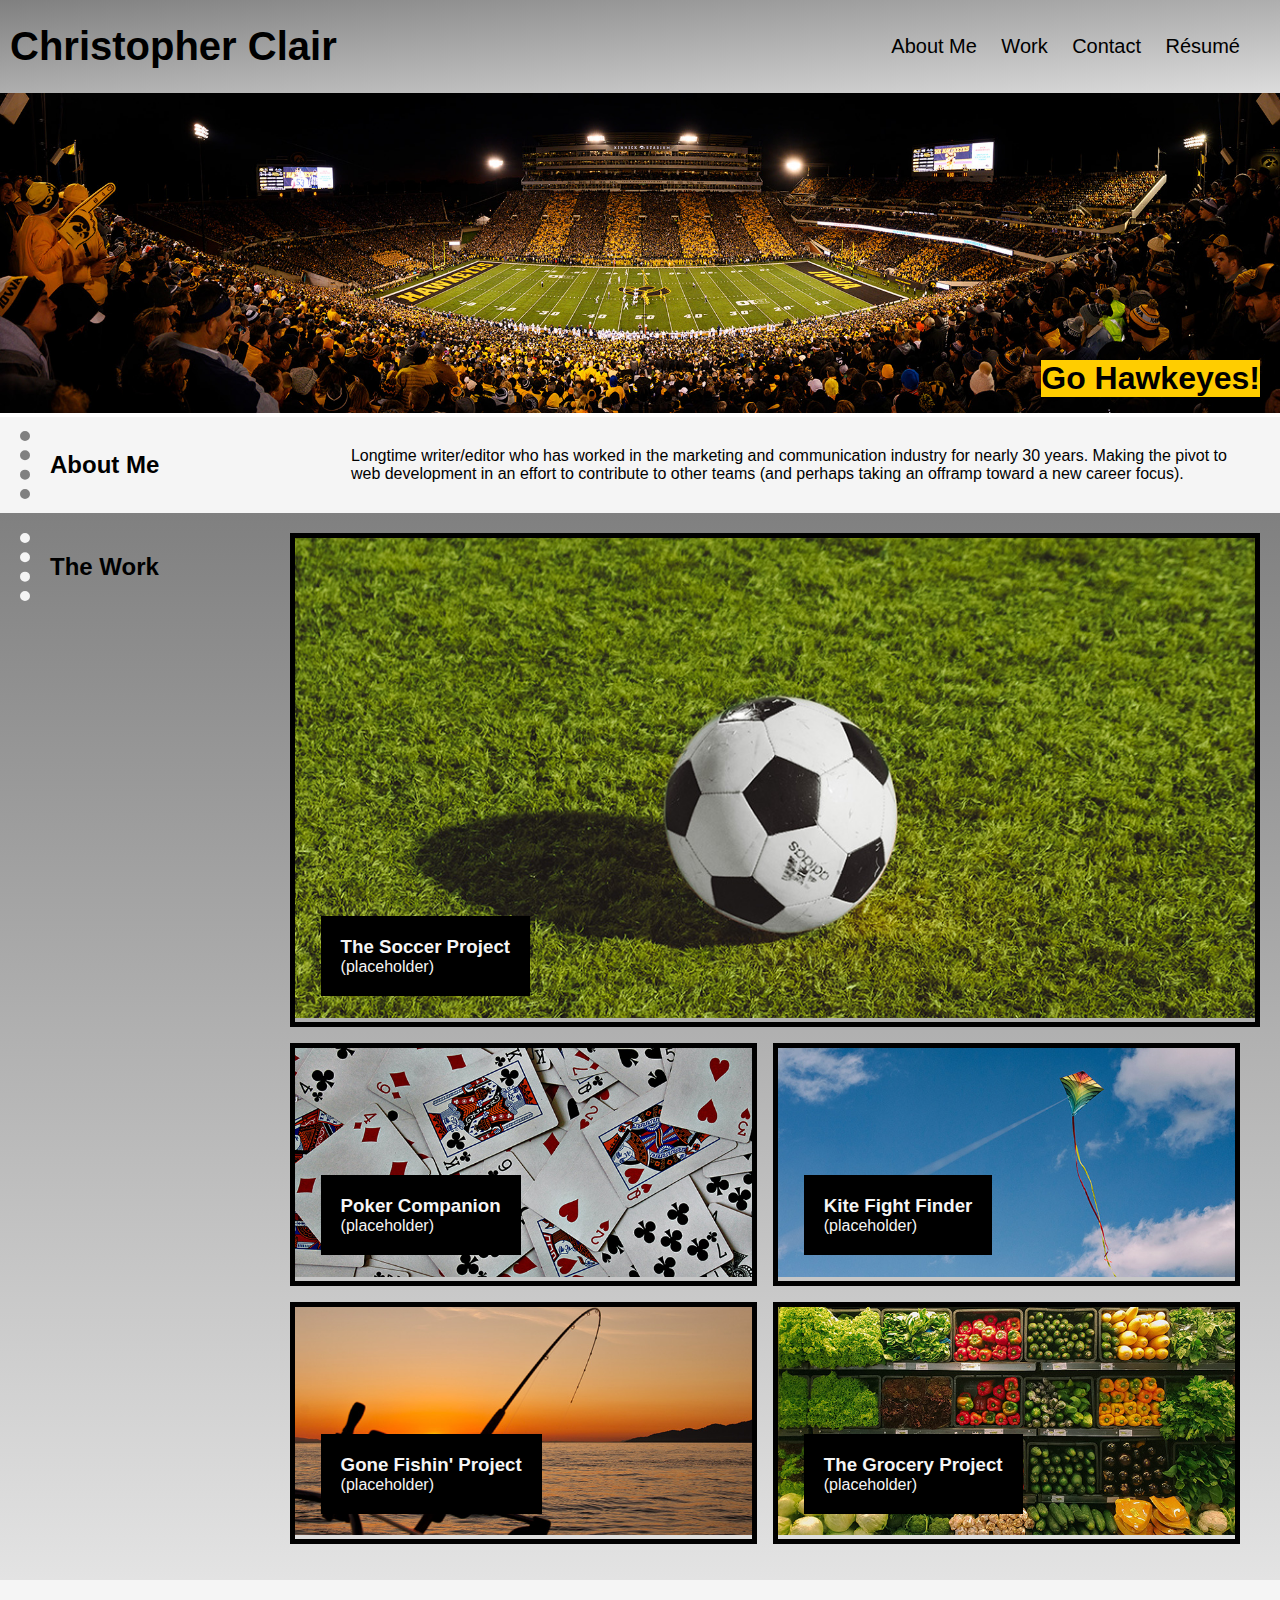
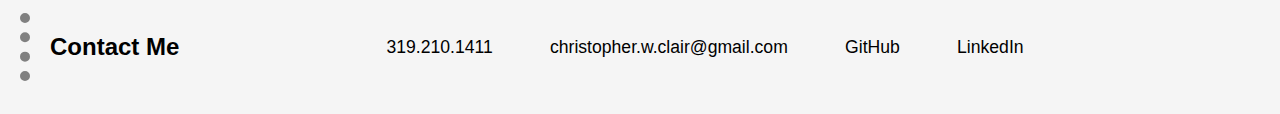
==== index.html @ 7c7375a6 "CSS tweaks have works section looking better" ====
<!DOCTYPE html>
<html lang="en">
<head>
    <meta charset="UTF-8">
    <meta http-equiv="X-UA-Compatible" content="IE=edge">
    <meta name="viewport" content="width=device-width, initial-scale=1.0">    
    <link rel="stylesheet" href="./assets/css/style.css">
    <title>Christopher Clair, Full Stack Developer</title>
</head>
<body>
    <header>
        <h1>Christopher Clair</h1>
        <ul>
            <li><a href="#about-me">About Me</a></li>
            <li><a href="#work-samples">Work</a></li>
            <li><a href="#contact-me">Contact</a></li>
            <li><a href="#">Résumé</a></li>
        </ul>
    </header>
    <main>
        <div class="banner">
            <img src="assets/images/2019_10_12-football-vs-penn-state-tschoon-036.jpg" alt="a game at Kinnick Stadium involving my favorite college football team, the Iowa Hawkeyes">
        <div class="banner-text">
            <p>Go Hawkeyes!</p>    
        </div>
        </div>

    <section id="about-me" class="portfolio-tier">
        <h2>About Me</h2>
            <p>Longtime writer/editor who has worked in the marketing and communication industry for nearly 30 years. Making the pivot to web development in an effort to contribute to other teams (and perhaps taking an offramp toward a new career focus).</p>
    </section>
    
    <section id="work-samples" class="work-samples">
        <h2>The Work</h2>
            <div class="card-container">
                <article class="card-primary">
                    <img src="assets/images/wesley-tingey-dKCKiC0BQtU-unsplash.jpg" alt="soccer ball on the pitch">                    
                    <div class="work-caption">
                    <h3>The Soccer Project</h3>
                    <p>(placeholder)</p>
                    </div>
                </article>
                <article class="card-smaller">
                    <img src="assets/images/amanda-jones-P787-xixGio-unsplash.jpg" alt="playing cards face up and scattered">
                    <div class="work-caption">
                    <h3>Poker Companion</h3>
                    <p>(placeholder)</p>
                </div>
                </article>
                <article class="card-smaller">
                    <img src="assets/images/aaron-burden-O0p6aV9Go3Y-unsplash.jpg" alt="a kite flying in a sky with a few clouds">
                    <div class="work-caption">
                        <h3>Kite Fight Finder</h3>
                        <p>(placeholder)</p>
                    </div>
                    </article>
                <article class="card-smaller">
                    <img src="assets/images/james-wheeler-HJhGcU_IbsQ-unsplash.jpg" alt="an angled fishing rod with a lake and a sunset as the backdrop">
                    <div class="work-caption">
                        <h3>Gone Fishin' Project</h3>
                        <p>(placeholder)</p>
                    </div>
                    </article>
                <article class="card-smaller">
                    <img src="assets/images/nrd-D6Tu_L3chLE-unsplash.jpg" alt="the produce section of a grocery store">
                    <div class="work-caption">
                        <h3>The Grocery Project</h3>
                        <p>(placeholder)</p>
                    </div>
                    </article>
            </div>
        </section>
        <section id="contact-me" class="portfolio-tier">
            <h2>Contact Me</h2>
            <ul>
                <li><a href="tel:+01-319-210-1411"</a>319.210.1411</li>
                <li><a href="mailto:christopher.w.clair@gmail.com">christopher.w.clair@gmail.com</a></li>
                <li><a href="https://github.com/cwclair">GitHub</a></li>
                <li><a href="https://www.linkedin.com/in/christopher-clair-7b360a76">LinkedIn</a></li>
            </ul>
        </section>
    </main>
    <footer>

    </footer>
</body>
</html>
---- assets/css/style.css ----
* {
    box-sizing: border-box;
    padding: 0;
    margin: 0;
    text-decoration: none;
    }

body {
    font-family: Arial, Helvetica, sans-serif;
}

p {
    font-size: 16px;
}

header {
    background-image: linear-gradient(to bottom right, gray, gainsboro);
    display: flex;
    flex-direction: row;
    justify-content: space-between;
    align-items: center;
    padding: 5px 10px;
}

h1 {
    font-size: 250%;
}

a:link, a:visited {
    color: black;
}

header ul {
    list-style-type: none;
    padding: 20px;
}

header li {
    display: inline-block;
    padding: .5em;
    font-size: 125%;
    color: black;
}

.banner {
    position: relative;
    width: 100vw;
}

.banner img {
    width: 100vw;
}

.banner-text {
    position: absolute;
    right: 20px;
    bottom: 20px;
    width: calc(banner-text + 5px);
}

.banner-text p {
    background-color: #ffcd00;
    color: black;
    font-size: 200%;
    font-weight: bold;    
}

.portfolio-tier {
    background-color: whitesmoke;
    display: flex;
    justify-content: flex-start;
    align-items: center;
    padding: 10px 20px;
}

.portfolio-tier h2 {
    width: 25vw;
    border-left: 10px dotted gray;
    padding: 20px;
}

.work-samples h2 {
    width: 25vw;
    border-left: 10px dotted whitesmoke;
    padding: 20px;
}

.portfolio-tier p {
    width: 75vw;
    padding: 20px 20px;
}

.portfolio-tier ul {
    list-style-type: none;
    padding: 20px;
}

.portfolio-tier li {
    display: inline-block;
    padding: 1.5em;
    font-size: 110%;
    color: black;
}

.portfolio-tier li:hover {
    font-size: 120%;
    text-decoration: underline;
}

.work-samples {
    background-image: linear-gradient(gray, #e3e3e3);
    display: flex;
    justify-content: flex-start;
    align-items: flex-start;
    padding: 20px 20px;
}

.card-container {
    display: flex;
    flex-wrap: wrap;
    flex-direction: row;
    width: calc(75vw + 40px);
}

.card-primary {
    position: relative;
    flex: 1 0 75vw;
    border: 5px solid black;
    margin-bottom: 1em;
}

.card-primary img {
    width: 75vw;
}

.card-smaller {
    position: relative;
    width: 36.5vw;
    /* flex: 1 1 200px; */
    border: 5px solid black;
    margin-bottom: 1em;
    margin-right: 1em;
}

.card-smaller img {
    width: calc(36.5vw - 10px);
}

.work-caption {
    position: absolute;
    padding: 20px;
    left: 2vw;
    bottom: 2vw;
    background-color: black;
    color: whitesmoke;
}
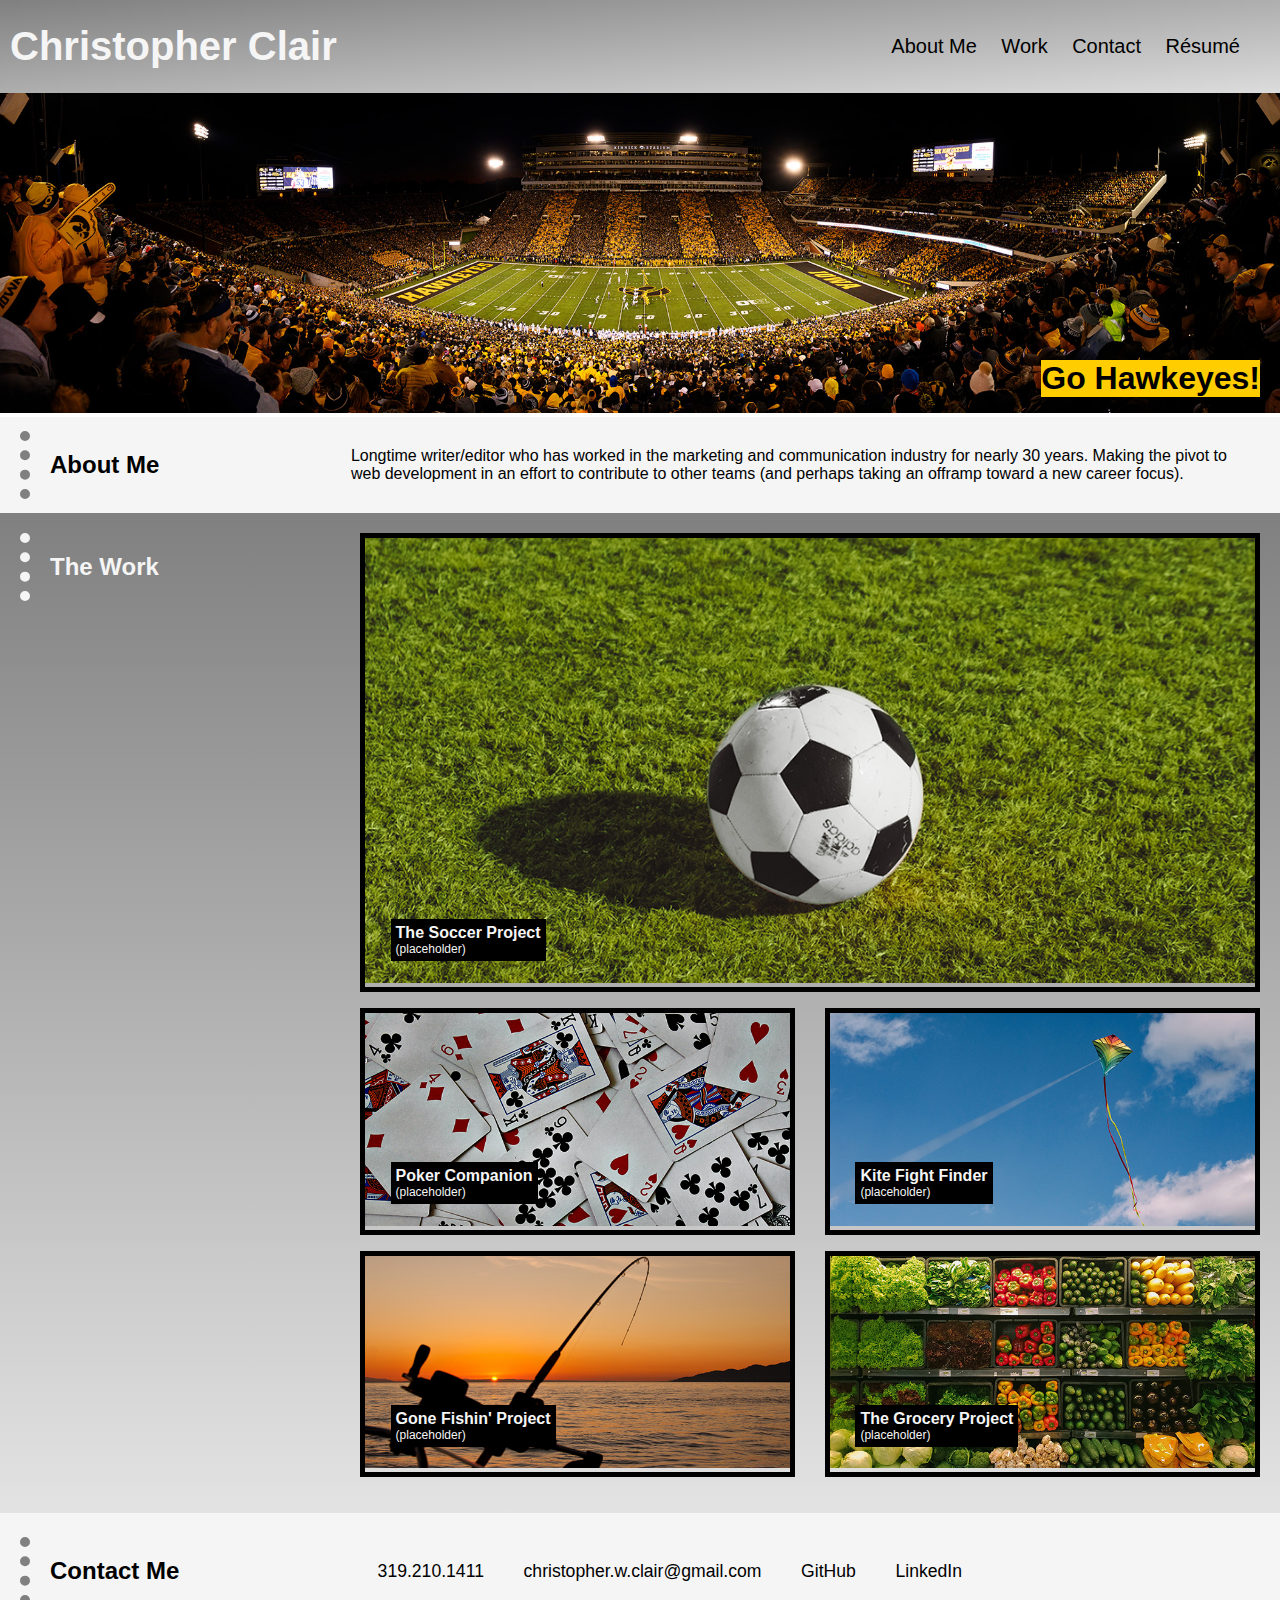
==== commit 56f1e293: "CSS and HTML rethink on work samples section" ====
--- a/index.html
+++ b/index.html
@@ -17,56 +17,66 @@
             <li><a href="#">Résumé</a></li>
         </ul>
     </header>
-    <main>
         <div class="banner">
             <img src="assets/images/2019_10_12-football-vs-penn-state-tschoon-036.jpg" alt="a game at Kinnick Stadium involving my favorite college football team, the Iowa Hawkeyes">
         <div class="banner-text">
             <p>Go Hawkeyes!</p>    
         </div>
         </div>
+    
+    <main>  
 
     <section id="about-me" class="portfolio-tier">
         <h2>About Me</h2>
             <p>Longtime writer/editor who has worked in the marketing and communication industry for nearly 30 years. Making the pivot to web development in an effort to contribute to other teams (and perhaps taking an offramp toward a new career focus).</p>
     </section>
     
+    <aside>
+        <h2>The Work</h2>
+    </aside>
+
     <section id="work-samples" class="work-samples">
-        <h2>The Work</h2>
-            <div class="card-container">
-                <article class="card-primary">
-                    <img src="assets/images/wesley-tingey-dKCKiC0BQtU-unsplash.jpg" alt="soccer ball on the pitch">                    
-                    <div class="work-caption">
+        <article class="card-primary">
+            <a href="#"><img src="assets/images/wesley-tingey-dKCKiC0BQtU-unsplash.jpg" alt="soccer ball on the pitch">
+                <div class="work-caption">
                     <h3>The Soccer Project</h3>
                     <p>(placeholder)</p>
-                    </div>
-                </article>
-                <article class="card-smaller">
-                    <img src="assets/images/amanda-jones-P787-xixGio-unsplash.jpg" alt="playing cards face up and scattered">
-                    <div class="work-caption">
+                </div>
+            </a>
+        </article>
+    
+        <article class="card-smaller">
+            <a href="#"><img src="assets/images/amanda-jones-P787-xixGio-unsplash.jpg" alt="playing cards face up and scattered">
+                <div class="work-caption">
                     <h3>Poker Companion</h3>
                     <p>(placeholder)</p>
                 </div>
-                </article>
-                <article class="card-smaller">
-                    <img src="assets/images/aaron-burden-O0p6aV9Go3Y-unsplash.jpg" alt="a kite flying in a sky with a few clouds">
-                    <div class="work-caption">
+            </a>
+        </article>
+
+        <article class="card-smaller">
+                    <a href="https://stories.uiowa.edu"><img src="assets/images/aaron-burden-O0p6aV9Go3Y-unsplash.jpg" alt="a kite flying in a sky with a few clouds">
+                        <div class="work-caption">
                         <h3>Kite Fight Finder</h3>
                         <p>(placeholder)</p>
-                    </div>
+                        </div>
+                    </a>
                     </article>
                 <article class="card-smaller">
-                    <img src="assets/images/james-wheeler-HJhGcU_IbsQ-unsplash.jpg" alt="an angled fishing rod with a lake and a sunset as the backdrop">
+                    <a href="#"><img src="assets/images/james-wheeler-HJhGcU_IbsQ-unsplash.jpg" alt="an angled fishing rod with a lake and a sunset as the backdrop">
                     <div class="work-caption">
                         <h3>Gone Fishin' Project</h3>
                         <p>(placeholder)</p>
                     </div>
+                    </a>
                     </article>
                 <article class="card-smaller">
-                    <img src="assets/images/nrd-D6Tu_L3chLE-unsplash.jpg" alt="the produce section of a grocery store">
+                    <a href="#"><img src="assets/images/nrd-D6Tu_L3chLE-unsplash.jpg" alt="the produce section of a grocery store">
                     <div class="work-caption">
                         <h3>The Grocery Project</h3>
                         <p>(placeholder)</p>
                     </div>
+                    </a>
                     </article>
             </div>
         </section>
@@ -84,4 +94,4 @@
 
     </footer>
 </body>
-</html>+</html> --- a/assets/css/style.css
+++ b/assets/css/style.css
@@ -24,9 +24,10 @@
 
 h1 {
     font-size: 250%;
-}
-
-a:link, a:visited {
+    color: whitesmoke;
+}
+
+a {
     color: black;
 }
 
@@ -55,7 +56,6 @@
     position: absolute;
     right: 20px;
     bottom: 20px;
-    width: calc(banner-text + 5px);
 }
 
 .banner-text p {
@@ -65,11 +65,17 @@
     font-weight: bold;    
 }
 
+main {
+    display: flex;
+    flex-wrap: wrap;
+}
+
 .portfolio-tier {
-    background-color: whitesmoke;
     display: flex;
     justify-content: flex-start;
     align-items: center;
+    width: 100vw;
+    background-color: whitesmoke;
     padding: 10px 20px;
 }
 
@@ -79,15 +85,10 @@
     padding: 20px;
 }
 
-.work-samples h2 {
-    width: 25vw;
-    border-left: 10px dotted whitesmoke;
-    padding: 20px;
-}
-
 .portfolio-tier p {
+    /* display: inline-block; */
     width: 75vw;
-    padding: 20px 20px;
+    padding: 20px;
 }
 
 .portfolio-tier ul {
@@ -97,61 +98,103 @@
 
 .portfolio-tier li {
     display: inline-block;
-    padding: 1.5em;
+    padding: 1em;
     font-size: 110%;
     color: black;
 }
 
 .portfolio-tier li:hover {
     font-size: 120%;
+    font-weight: bold;
     text-decoration: underline;
 }
 
+aside {
+    flex: 1;
+    background-image: linear-gradient(gray, #e3e3e3);
+    padding: 20px 20px;
+    color: whitesmoke;
+}
+
+aside h2 {
+    border-left: 10px dotted whitesmoke;
+    padding: 20px;
+
+}
+
 .work-samples {
+    flex: 3;
     background-image: linear-gradient(gray, #e3e3e3);
-    display: flex;
-    justify-content: flex-start;
+    padding: 20px 20px;
+    display: flex;
+    flex-wrap: wrap;
+    justify-content: space-between;
     align-items: flex-start;
-    padding: 20px 20px;
-}
-
-.card-container {
-    display: flex;
-    flex-wrap: wrap;
-    flex-direction: row;
-    width: calc(75vw + 40px);
 }
 
 .card-primary {
     position: relative;
-    flex: 1 0 75vw;
+    flex: 2 1 75vw;
     border: 5px solid black;
     margin-bottom: 1em;
 }
 
 .card-primary img {
-    width: 75vw;
+    width: 100%;
 }
 
 .card-smaller {
     position: relative;
-    width: 36.5vw;
-    /* flex: 1 1 200px; */
+    flex: 0 0 34vw;
     border: 5px solid black;
     margin-bottom: 1em;
-    margin-right: 1em;
 }
 
 .card-smaller img {
-    width: calc(36.5vw - 10px);
+    width: 100%;
+}
+
+.card-primary a, .card-smaller a {
+    color: whitesmoke;
+}
+
+.card-primary:hover, .card-smaller:hover {
+    border: 6px dashed #ffcd00;
 }
 
 .work-caption {
     position: absolute;
-    padding: 20px;
+    padding: 5px;
     left: 2vw;
     bottom: 2vw;
     background-color: black;
     color: whitesmoke;
 }
 
+.work-caption h3 {
+    font-size: 100%;
+}
+
+.work-caption p {
+    font-size: 75%;
+}
+
+@media screen and (max-width: 768px) {
+    header {
+        display: block;
+    }
+
+    .portfolio-tier {
+        display: block;
+        align-items: center;
+        padding: 10px 20px;
+    }
+    
+    .portfolio-tier h2 {
+        width: 100vw;
+        border-left: 10px dotted gray;
+        padding: 20px;
+    }
+    
+    
+}
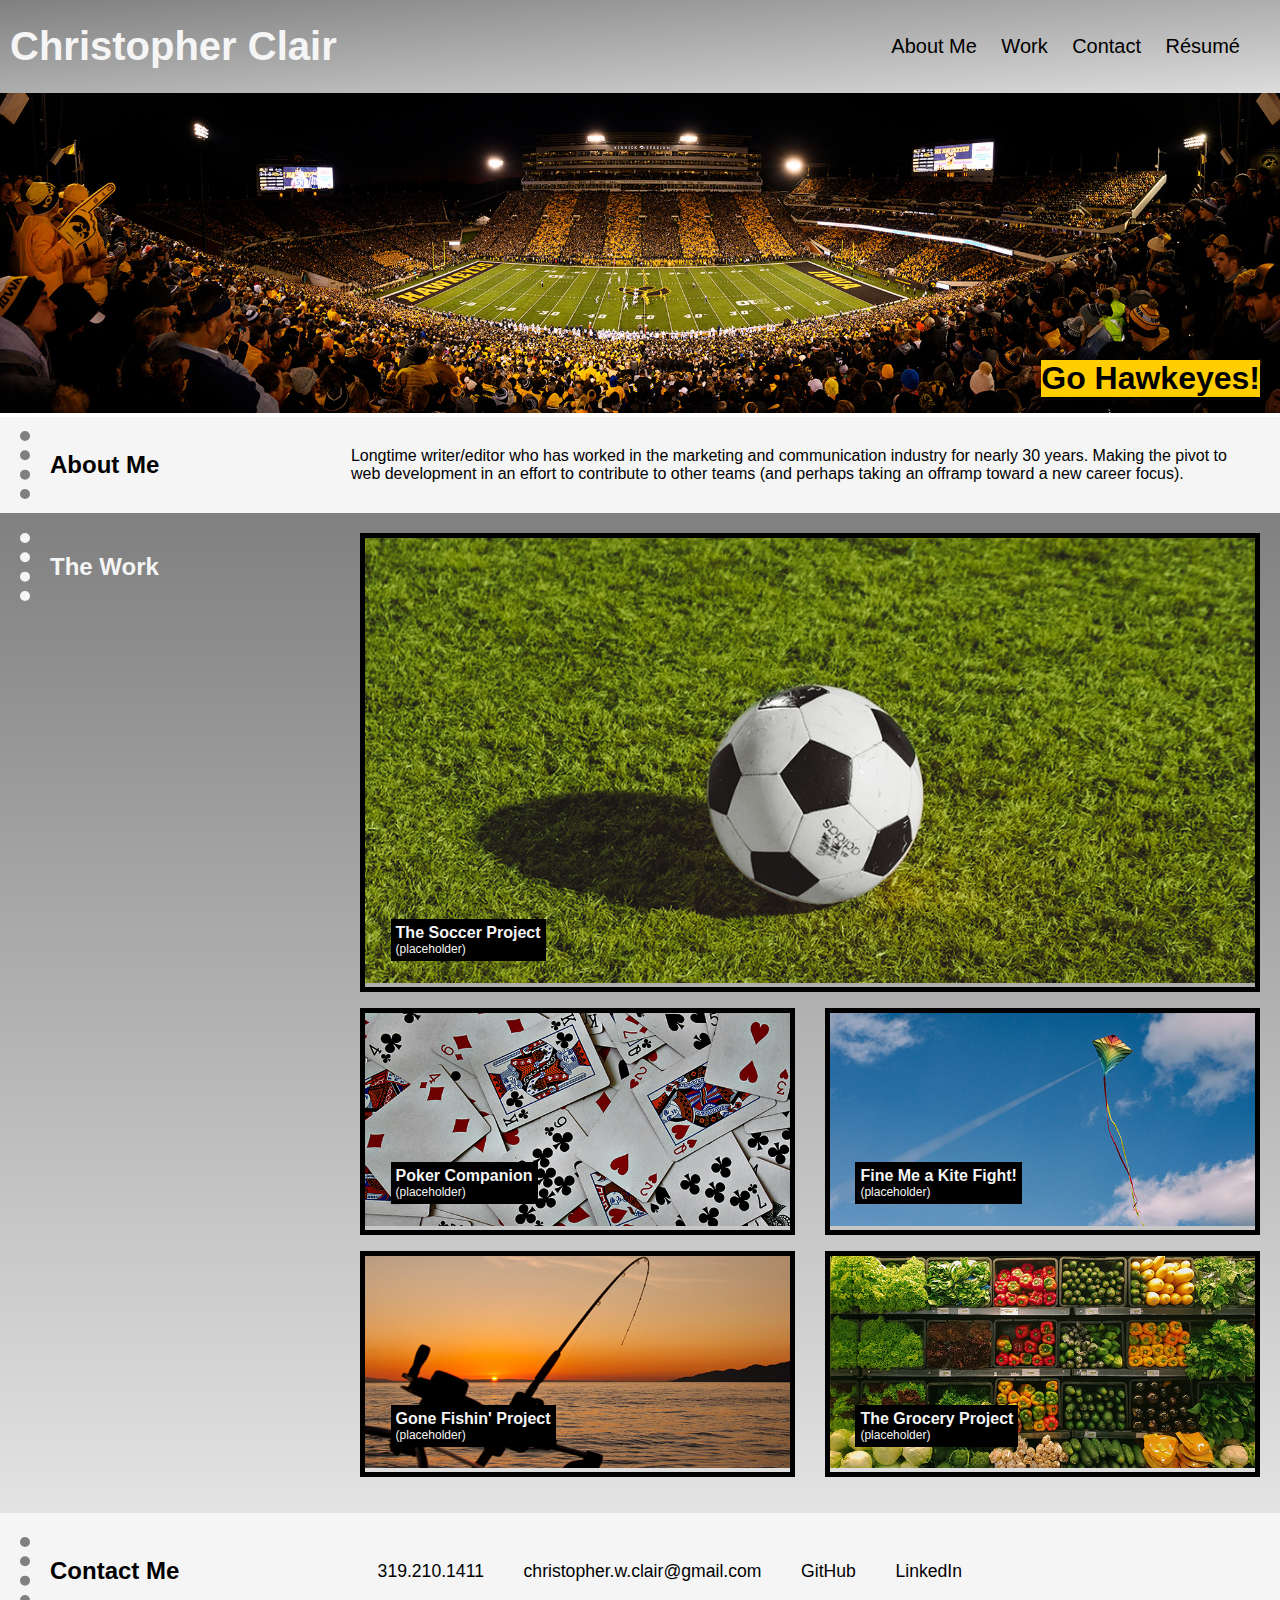
==== commit 1aa333be: "More CSS/HTML tweaks for smaller screens" ====
--- a/index.html
+++ b/index.html
@@ -31,9 +31,9 @@
             <p>Longtime writer/editor who has worked in the marketing and communication industry for nearly 30 years. Making the pivot to web development in an effort to contribute to other teams (and perhaps taking an offramp toward a new career focus).</p>
     </section>
     
-    <aside>
+    <section class="aside">
         <h2>The Work</h2>
-    </aside>
+    </section>
 
     <section id="work-samples" class="work-samples">
         <article class="card-primary">
@@ -57,7 +57,7 @@
         <article class="card-smaller">
                     <a href="https://stories.uiowa.edu"><img src="assets/images/aaron-burden-O0p6aV9Go3Y-unsplash.jpg" alt="a kite flying in a sky with a few clouds">
                         <div class="work-caption">
-                        <h3>Kite Fight Finder</h3>
+                        <h3>Fine Me a Kite Fight!</h3>
                         <p>(placeholder)</p>
                         </div>
                     </a>
--- a/assets/css/style.css
+++ b/assets/css/style.css
@@ -31,6 +31,20 @@
     color: black;
 }
 
+/* I discovered this hover effect on CSS Tricks (https://css-tricks.com/css-link-hover-effect) and will cite it in the README file. */
+header a {
+    box-shadow: inset 0 0 0 0 black;
+    color: black;
+    margin: 0 -.25rem;
+    padding: 0 .25rem;
+    transition: color .3s ease-in-out, box-shadow .3s ease-in-out;
+}
+
+header a:hover {
+    box-shadow: inset 100px 0 0 0 black;
+    color: whitesmoke;
+  }
+
 header ul {
     list-style-type: none;
     padding: 20px;
@@ -86,7 +100,6 @@
 }
 
 .portfolio-tier p {
-    /* display: inline-block; */
     width: 75vw;
     padding: 20px;
 }
@@ -109,14 +122,14 @@
     text-decoration: underline;
 }
 
-aside {
+.aside {
     flex: 1;
     background-image: linear-gradient(gray, #e3e3e3);
     padding: 20px 20px;
     color: whitesmoke;
 }
 
-aside h2 {
+.aside h2 {
     border-left: 10px dotted whitesmoke;
     padding: 20px;
 
@@ -164,9 +177,9 @@
 
 .work-caption {
     position: absolute;
-    padding: 5px;
     left: 2vw;
     bottom: 2vw;
+    padding: 5px;
     background-color: black;
     color: whitesmoke;
 }
@@ -179,7 +192,69 @@
     font-size: 75%;
 }
 
-@media screen and (max-width: 768px) {
+@media screen and (max-width: 992px) {
+    .aside {
+        display: block;
+    }
+
+    .work-samples {
+        display: flex;
+        flex: 4;
+        background-image: linear-gradient(gray, #e3e3e3);
+        padding: 20px 20px;
+        justify-content: space-around;
+    }
+    
+    /* .card-primary {
+        position: relative;
+        flex: 2 1 75vw;
+        border: 5px solid black;
+        margin-bottom: 1em;
+    }
+    
+    .card-primary img {
+        width: 100%;
+    }
+    
+    .card-smaller {
+        position: relative;
+        flex: 0 0 34vw;
+        border: 5px solid black;
+        margin-bottom: 1em;
+    }
+    
+    .card-smaller img {
+        width: 100%;
+    }
+    
+    .card-primary a, .card-smaller a {
+        color: whitesmoke;
+    }
+    
+    .card-primary:hover, .card-smaller:hover {
+        border: 6px dashed #ffcd00;
+    }
+    
+    .work-caption {
+        position: absolute;
+        left: 2vw;
+        bottom: 2vw;
+        padding: 5px;
+        background-color: black;
+        color: whitesmoke;
+    }
+    
+    .work-caption h3 {
+        font-size: 100%;
+    }
+    
+    .work-caption p {
+        font-size: 75%;
+    } */
+    
+}
+
+@media screen and (max-width: 650px) {
     header {
         display: block;
     }
@@ -195,6 +270,20 @@
         border-left: 10px dotted gray;
         padding: 20px;
     }
-    
-    
-}
+
+    .aside {
+        display: block;
+    }
+    
+    .work-samples {
+        display: flex;
+    }
+    
+    .card-smaller {
+        flex: 0 0 40vw;
+    }
+
+    .work-caption {
+        position: inherit;
+    }
+}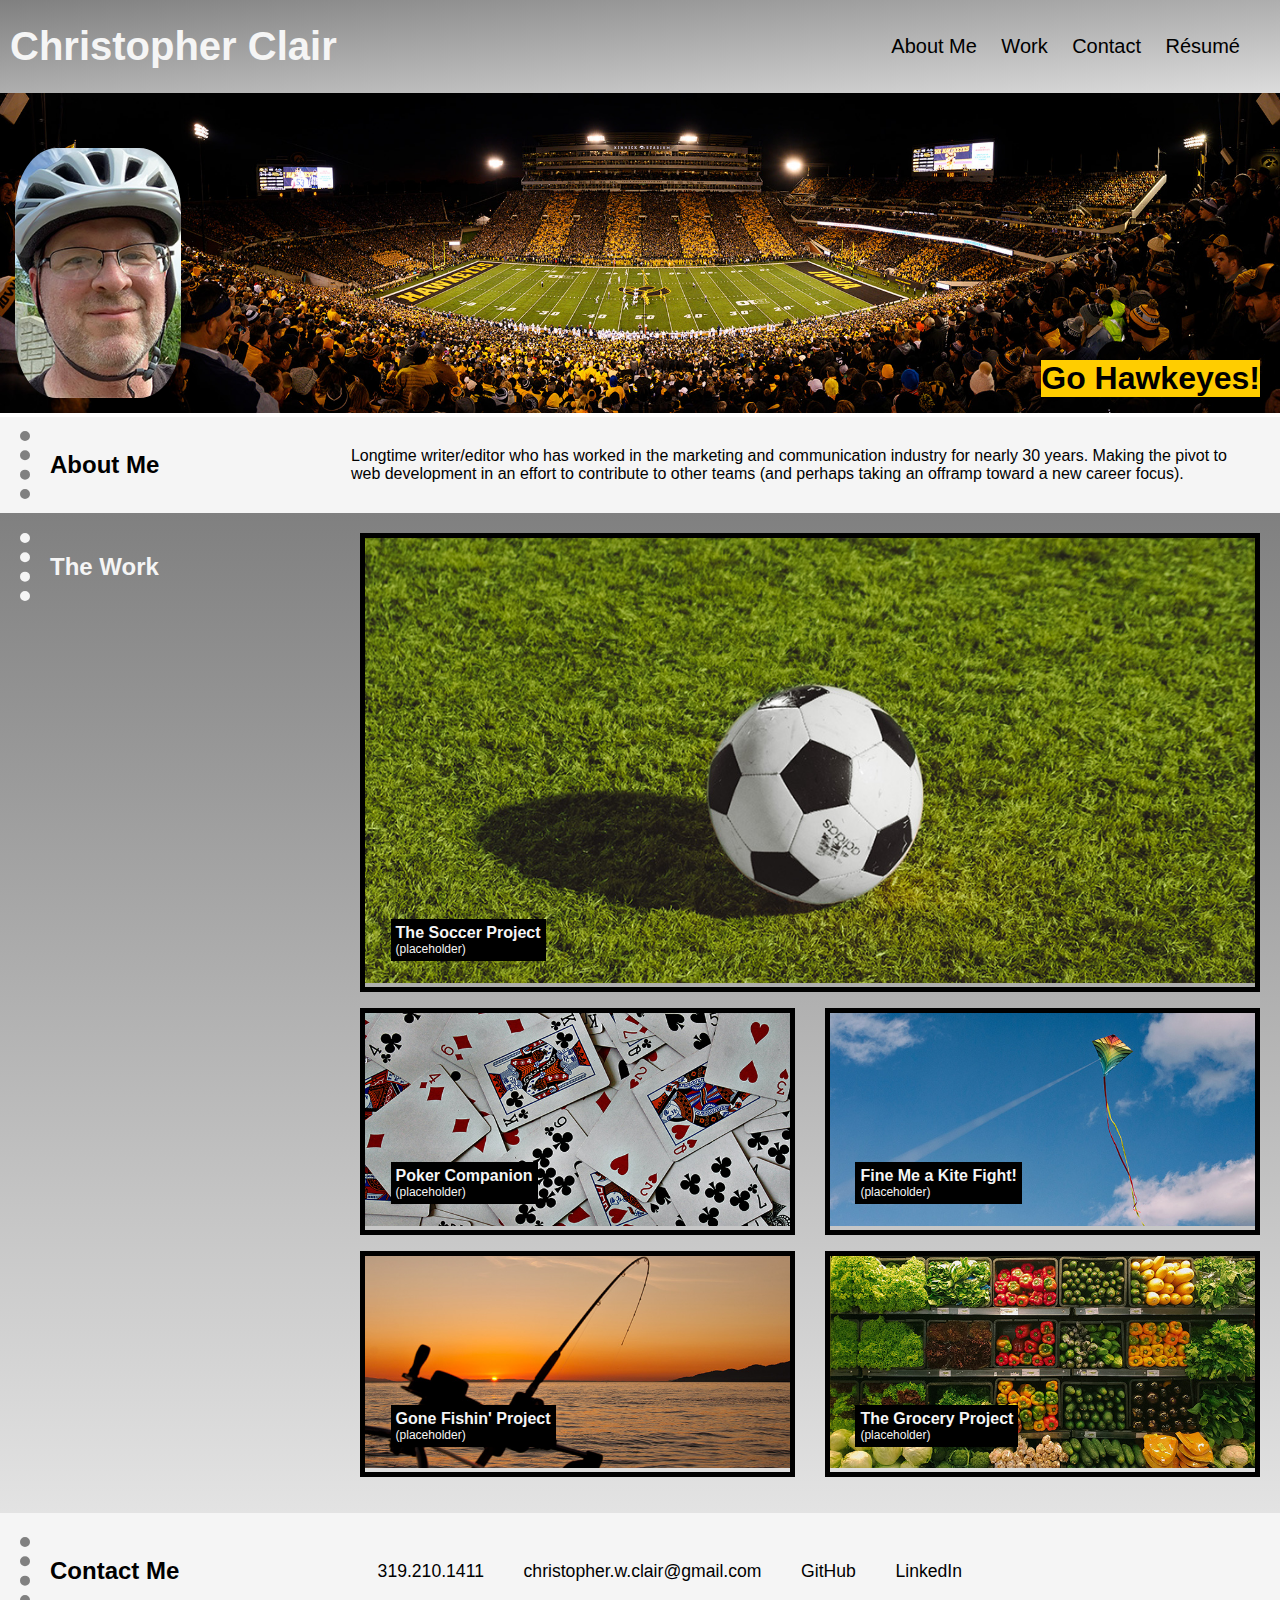
==== commit e60f0db4: "Added selfie to the page to meet the first AC" ====
--- a/index.html
+++ b/index.html
@@ -17,11 +17,23 @@
             <li><a href="#">Résumé</a></li>
         </ul>
     </header>
+
+    <!-- <nav>
+        <ul>
+            <li><a href="#about-me">About Me</a></li>
+            <li><a href="#work-samples">Work</a></li>
+            <li><a href="#contact-me">Contact</a></li>
+            <li><a href="#">Résumé</a></li>
+        </ul>
+    </nav> -->
         <div class="banner">
             <img src="assets/images/2019_10_12-football-vs-penn-state-tschoon-036.jpg" alt="a game at Kinnick Stadium involving my favorite college football team, the Iowa Hawkeyes">
-        <div class="banner-text">
-            <p>Go Hawkeyes!</p>    
-        </div>
+            <div class="cycling-selfie">
+                <img src="assets/images/cycling-shot.jpg" alt="Christopher Clair wearing a cycling helmet">
+            </div>
+            <div class="banner-text">
+                <p>Go Hawkeyes!</p>    
+            </div>
         </div>
     
     <main>  
@@ -80,7 +92,7 @@
                     </article>
             </div>
         </section>
-        <section id="contact-me" class="portfolio-tier">
+        <section id="contact-me" class="contact-tier">
             <h2>Contact Me</h2>
             <ul>
                 <li><a href="tel:+01-319-210-1411"</a>319.210.1411</li>
--- a/assets/css/style.css
+++ b/assets/css/style.css
@@ -27,6 +27,11 @@
     color: whitesmoke;
 }
 
+h1 img {
+    height: 100px;
+    padding-right: 50px;
+}
+
 a {
     color: black;
 }
@@ -57,6 +62,32 @@
     color: black;
 }
 
+/* I discovered this hover effect on CSS Tricks (https://css-tricks.com/css-link-hover-effect) and will cite it in the README file. */
+nav a {
+    box-shadow: inset 0 0 0 0 black;
+    color: black;
+    margin: 0 -.25rem;
+    padding: 0 .25rem;
+    transition: color .3s ease-in-out, box-shadow .3s ease-in-out;
+}
+
+nav a:hover {
+    box-shadow: inset 100px 0 0 0 black;
+    color: whitesmoke;
+  }
+
+nav ul {
+    list-style-type: none;
+    padding: 20px;
+}
+
+nav li {
+    display: inline-block;
+    padding: .5em;
+    font-size: 125%;
+    color: black;
+}
+
 .banner {
     position: relative;
     width: 100vw;
@@ -79,12 +110,23 @@
     font-weight: bold;    
 }
 
+.cycling-selfie {
+    position: absolute;
+    left: 15px;
+    bottom: 15px;
+}
+
+.cycling-selfie img {
+    width: 13vw;
+    border-radius: 25%;
+}
+
 main {
     display: flex;
     flex-wrap: wrap;
 }
 
-.portfolio-tier {
+.portfolio-tier, .contact-tier {
     display: flex;
     justify-content: flex-start;
     align-items: center;
@@ -93,7 +135,7 @@
     padding: 10px 20px;
 }
 
-.portfolio-tier h2 {
+.portfolio-tier h2, .contact-tier h2 {
     width: 25vw;
     border-left: 10px dotted gray;
     padding: 20px;
@@ -104,12 +146,12 @@
     padding: 20px;
 }
 
-.portfolio-tier ul {
+.portfolio-tier ul, .contact-tier ul {
     list-style-type: none;
     padding: 20px;
 }
 
-.portfolio-tier li {
+.portfolio-tier li, .contact-tier li {
     display: inline-block;
     padding: 1em;
     font-size: 110%;
@@ -152,10 +194,6 @@
     margin-bottom: 1em;
 }
 
-.card-primary img {
-    width: 100%;
-}
-
 .card-smaller {
     position: relative;
     flex: 0 0 34vw;
@@ -163,7 +201,7 @@
     margin-bottom: 1em;
 }
 
-.card-smaller img {
+.card-primary img, .card-smaller img {
     width: 100%;
 }
 
@@ -192,6 +230,7 @@
     font-size: 75%;
 }
 
+/* SETTINGS FOR SCREEN WITH MAX WIDTH OF 992px */
 @media screen and (max-width: 992px) {
     .aside {
         display: block;
@@ -204,56 +243,9 @@
         padding: 20px 20px;
         justify-content: space-around;
     }
-    
-    /* .card-primary {
-        position: relative;
-        flex: 2 1 75vw;
-        border: 5px solid black;
-        margin-bottom: 1em;
-    }
-    
-    .card-primary img {
-        width: 100%;
-    }
-    
-    .card-smaller {
-        position: relative;
-        flex: 0 0 34vw;
-        border: 5px solid black;
-        margin-bottom: 1em;
-    }
-    
-    .card-smaller img {
-        width: 100%;
-    }
-    
-    .card-primary a, .card-smaller a {
-        color: whitesmoke;
-    }
-    
-    .card-primary:hover, .card-smaller:hover {
-        border: 6px dashed #ffcd00;
-    }
-    
-    .work-caption {
-        position: absolute;
-        left: 2vw;
-        bottom: 2vw;
-        padding: 5px;
-        background-color: black;
-        color: whitesmoke;
-    }
-    
-    .work-caption h3 {
-        font-size: 100%;
-    }
-    
-    .work-caption p {
-        font-size: 75%;
-    } */
-    
-}
-
+}
+
+/* SETTINGS FOR SCREEN WITH MAX WIDTH OF 650px */
 @media screen and (max-width: 650px) {
     header {
         display: block;
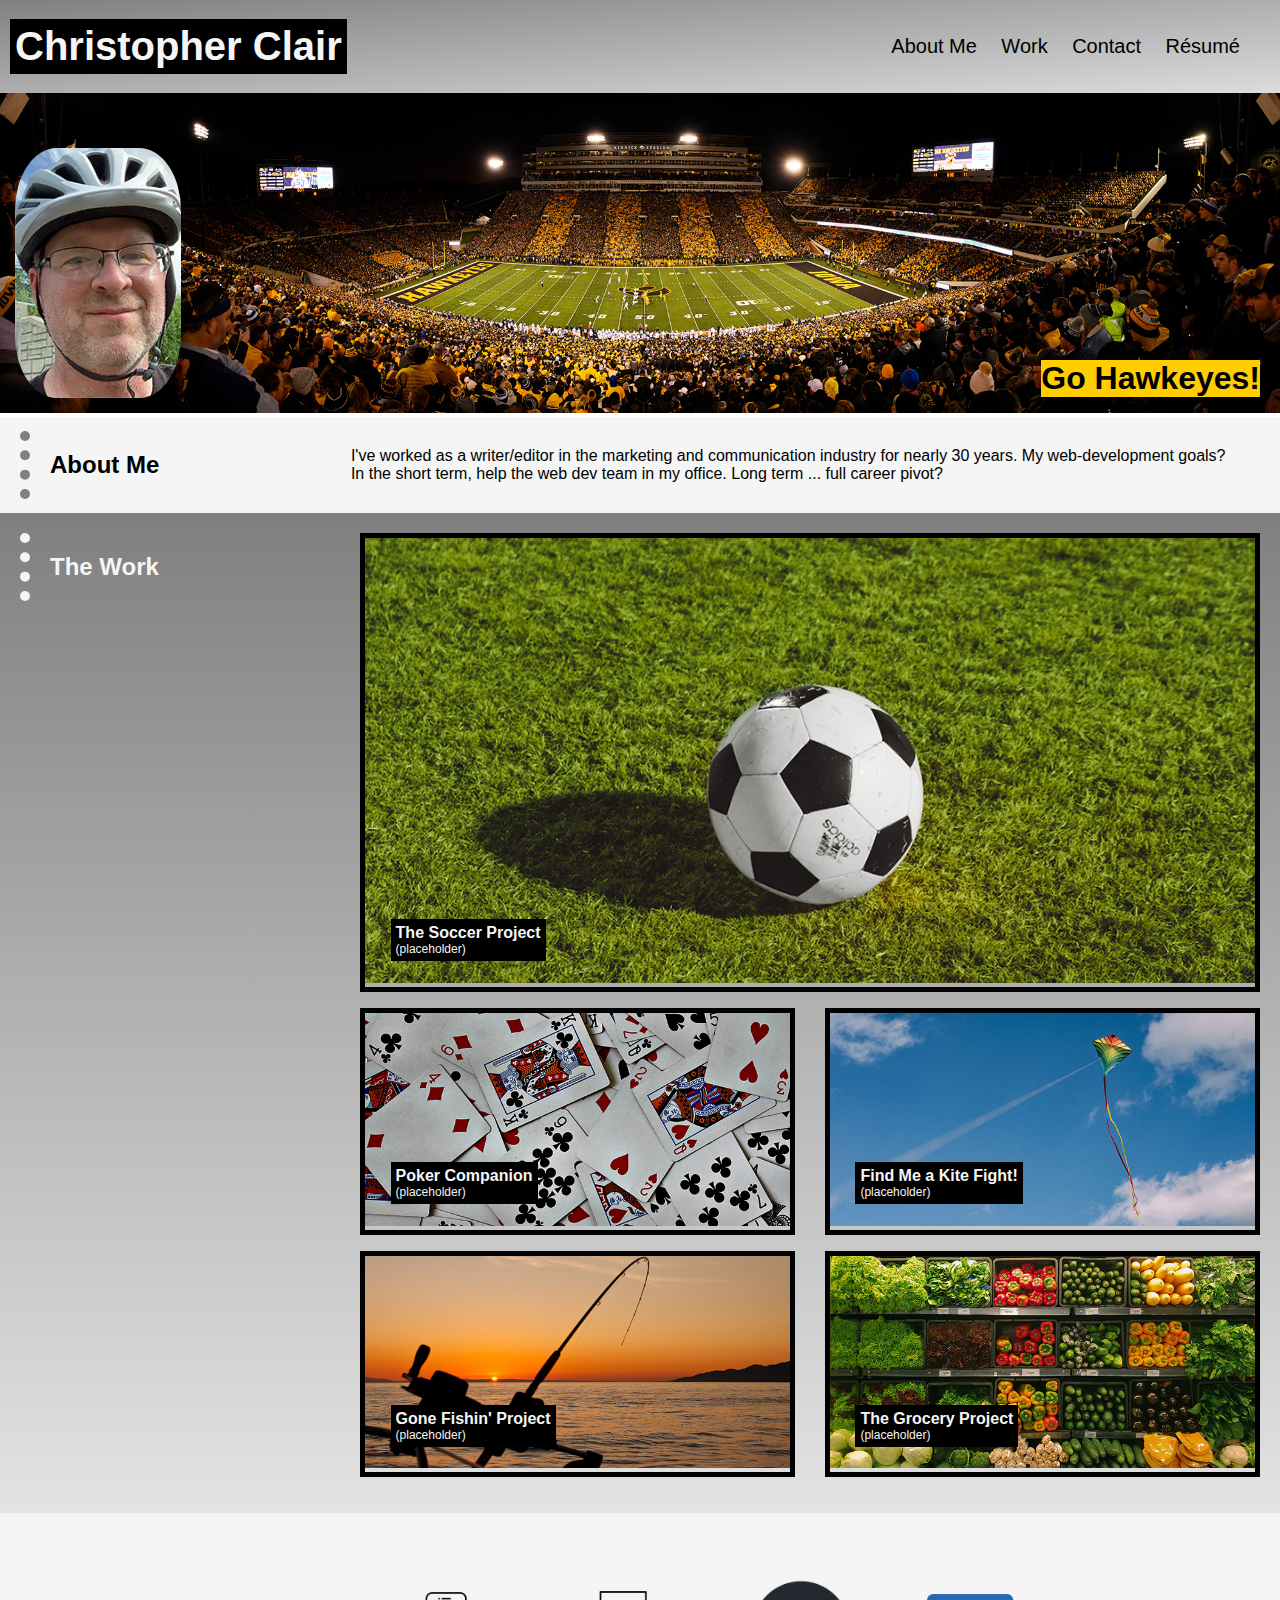
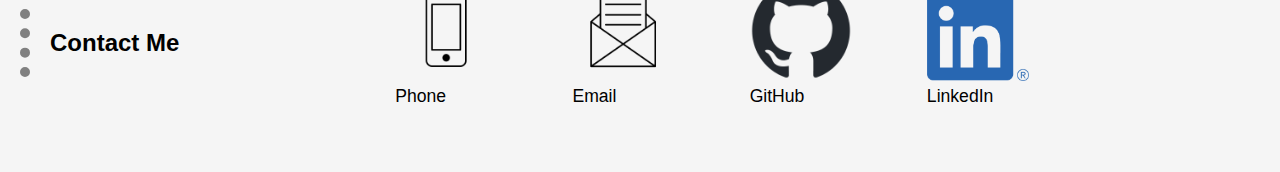
==== commit 05f3f088: "Added icons to Contact section; added background to H1" ====
--- a/index.html
+++ b/index.html
@@ -40,7 +40,7 @@
 
     <section id="about-me" class="portfolio-tier">
         <h2>About Me</h2>
-            <p>Longtime writer/editor who has worked in the marketing and communication industry for nearly 30 years. Making the pivot to web development in an effort to contribute to other teams (and perhaps taking an offramp toward a new career focus).</p>
+            <p>I've worked as a writer/editor in the marketing and communication industry for nearly 30 years. My web-development goals? In the short term, help the web dev team in my office. Long term ... full career pivot?</p>
     </section>
     
     <section class="aside">
@@ -69,7 +69,7 @@
         <article class="card-smaller">
                     <a href="https://stories.uiowa.edu"><img src="assets/images/aaron-burden-O0p6aV9Go3Y-unsplash.jpg" alt="a kite flying in a sky with a few clouds">
                         <div class="work-caption">
-                        <h3>Fine Me a Kite Fight!</h3>
+                        <h3>Find Me a Kite Fight!</h3>
                         <p>(placeholder)</p>
                         </div>
                     </a>
@@ -95,10 +95,10 @@
         <section id="contact-me" class="contact-tier">
             <h2>Contact Me</h2>
             <ul>
-                <li><a href="tel:+01-319-210-1411"</a>319.210.1411</li>
-                <li><a href="mailto:christopher.w.clair@gmail.com">christopher.w.clair@gmail.com</a></li>
-                <li><a href="https://github.com/cwclair">GitHub</a></li>
-                <li><a href="https://www.linkedin.com/in/christopher-clair-7b360a76">LinkedIn</a></li>
+                <li><a href="tel:+01-319-210-1411"><img src="assets/images/cellphone-one-color-black-square.png" alt="cellphone icon"><br />Phone</a></li>
+                <li><a href="mailto:christopher.w.clair@gmail.com"><img src="assets/images/mail-opened-one-color-black-square.png"><br />Email</a></li>
+                <li><a href="https://github.com/cwclair"><img src="assets/images/github-mark.png"><br />GitHub</a></li>
+                <li><a href="https://www.linkedin.com/in/christopher-clair-7b360a76"><img src="assets/images/LI-In-Bug.png"><br />LinkedIn</a></li>
             </ul>
         </section>
     </main>
--- a/assets/css/style.css
+++ b/assets/css/style.css
@@ -24,6 +24,8 @@
 
 h1 {
     font-size: 250%;
+    padding: 5px;
+    background-color: black;
     color: whitesmoke;
 }
 
@@ -151,7 +153,7 @@
     padding: 20px;
 }
 
-.portfolio-tier li, .contact-tier li {
+.portfolio-tier li {
     display: inline-block;
     padding: 1em;
     font-size: 110%;
@@ -230,6 +232,17 @@
     font-size: 75%;
 }
 
+.contact-tier li {
+    display: inline-block;
+    padding: 2em;
+    font-size: 110%;
+    color: black;
+}
+
+.contact-tier li img {
+    width: 8vw;
+}
+
 /* SETTINGS FOR SCREEN WITH MAX WIDTH OF 992px */
 @media screen and (max-width: 992px) {
     .aside {
@@ -263,6 +276,18 @@
         padding: 20px;
     }
 
+    .contact-tier {
+        display: block;
+        align-items: center;
+        padding: 10px 20px;
+    }
+    
+    .contact-tier h2 {
+        width: 100vw;
+        border-left: 10px dotted gray;
+        padding: 20px;
+    }
+
     .aside {
         display: block;
     }
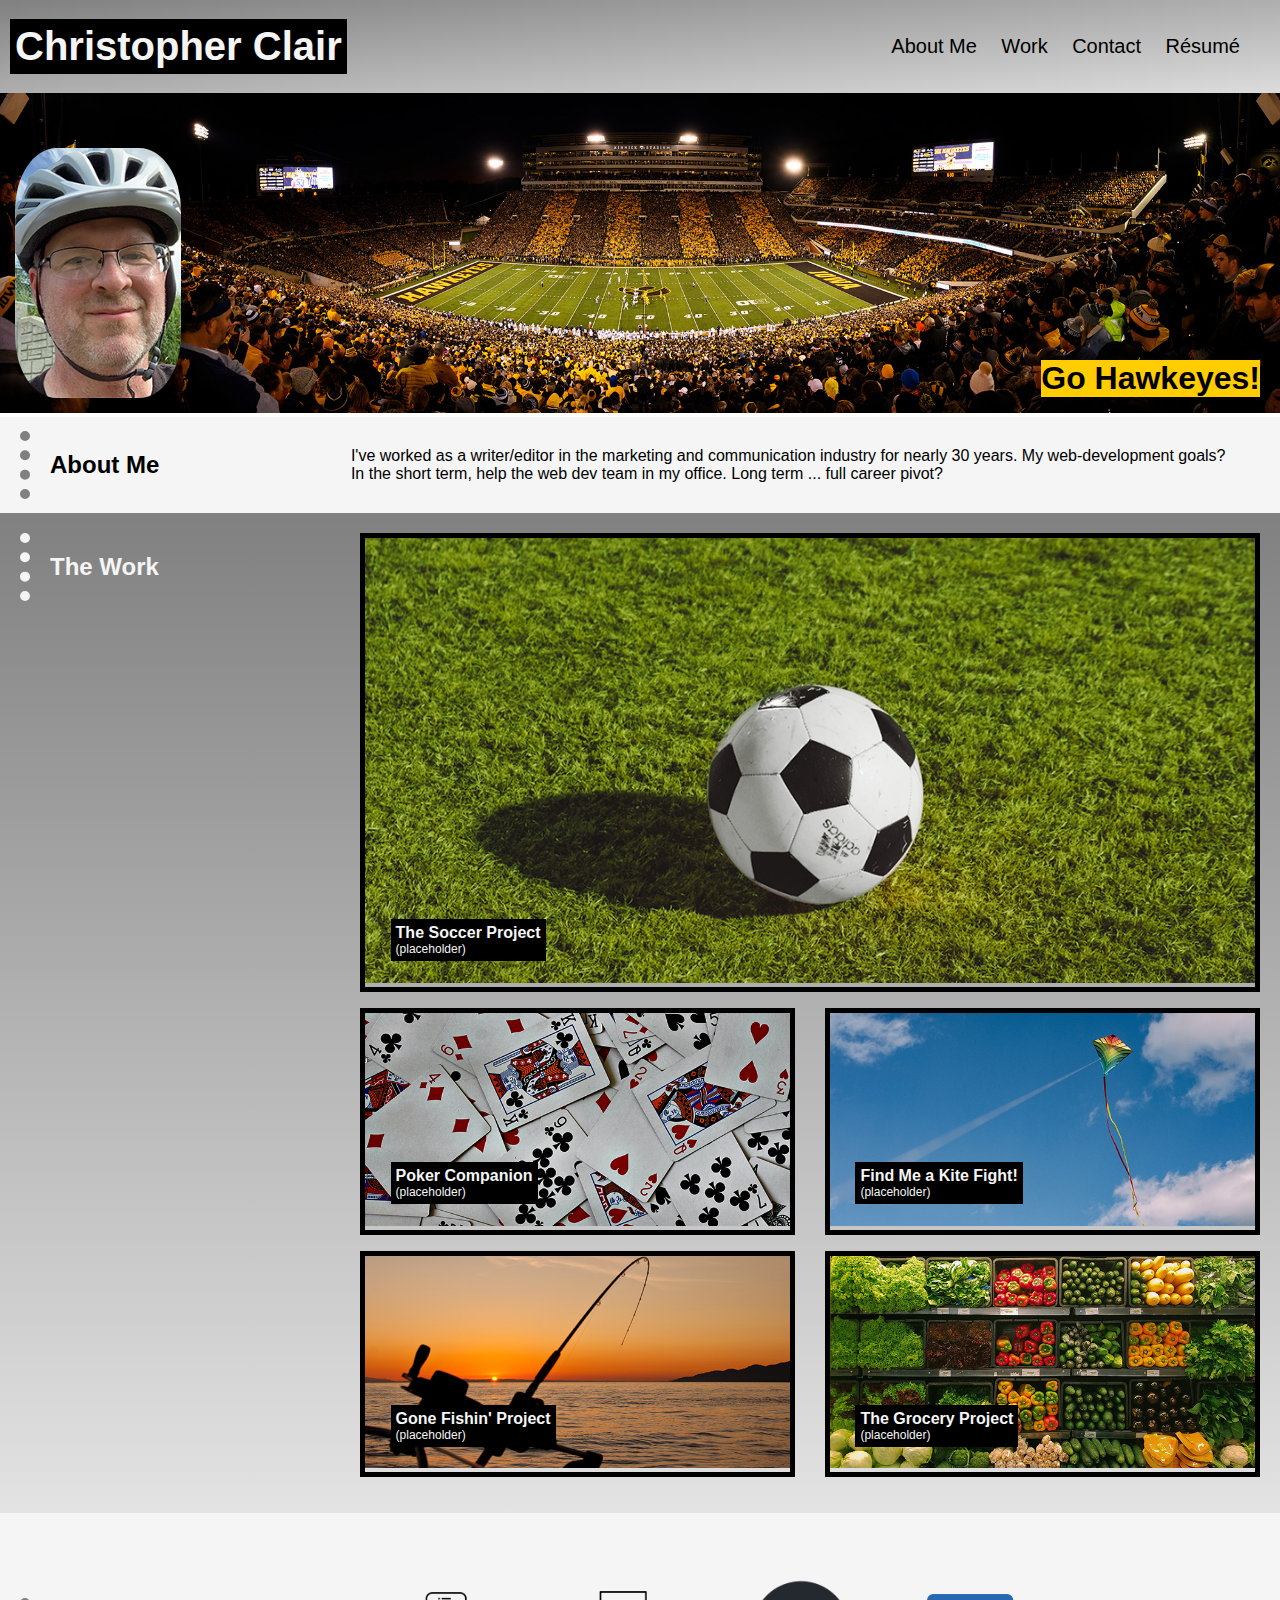
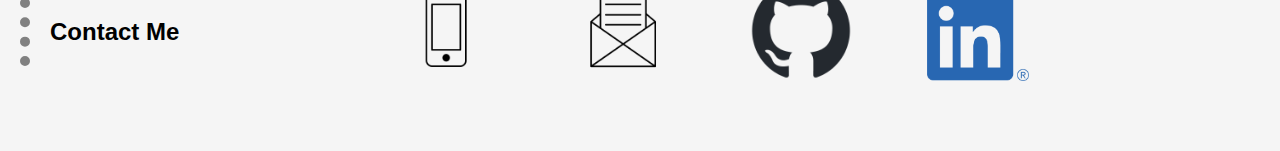
==== commit e0df4450: "Added hover to Contact Me icons; Added comments throughout CSS" ====
--- a/index.html
+++ b/index.html
@@ -18,14 +18,6 @@
         </ul>
     </header>
 
-    <!-- <nav>
-        <ul>
-            <li><a href="#about-me">About Me</a></li>
-            <li><a href="#work-samples">Work</a></li>
-            <li><a href="#contact-me">Contact</a></li>
-            <li><a href="#">Résumé</a></li>
-        </ul>
-    </nav> -->
         <div class="banner">
             <img src="assets/images/2019_10_12-football-vs-penn-state-tschoon-036.jpg" alt="a game at Kinnick Stadium involving my favorite college football team, the Iowa Hawkeyes">
             <div class="cycling-selfie">
@@ -95,10 +87,10 @@
         <section id="contact-me" class="contact-tier">
             <h2>Contact Me</h2>
             <ul>
-                <li><a href="tel:+01-319-210-1411"><img src="assets/images/cellphone-one-color-black-square.png" alt="cellphone icon"><br />Phone</a></li>
-                <li><a href="mailto:christopher.w.clair@gmail.com"><img src="assets/images/mail-opened-one-color-black-square.png"><br />Email</a></li>
-                <li><a href="https://github.com/cwclair"><img src="assets/images/github-mark.png"><br />GitHub</a></li>
-                <li><a href="https://www.linkedin.com/in/christopher-clair-7b360a76"><img src="assets/images/LI-In-Bug.png"><br />LinkedIn</a></li>
+                <li><a href="tel:+01-319-210-1411"><span data-descr="Phone"><img src="assets/images/cellphone-one-color-black-square.png" alt="cellphone icon"><br /></span></a></li>
+                <li><a href="mailto:christopher.w.clair@gmail.com"><span data-descr="Email"><img src="assets/images/mail-opened-one-color-black-square.png" alt="open envelope"><br /></span></a></li>
+                <li><a href="https://github.com/cwclair"><span data-descr="GitHub"><img src="assets/images/github-mark.png" alt="GitHub icon"><br /></span></a></li>
+                <li id="linkedin"><a href="https://www.linkedin.com/in/christopher-clair-7b360a76"><span data-descr="LinkedIn"><img src="assets/images/LI-In-Bug.png" alt="LinkedIn icon"><br /></span></a></li>
             </ul>
         </section>
     </main>
--- a/assets/css/style.css
+++ b/assets/css/style.css
@@ -13,6 +13,7 @@
     font-size: 16px;
 }
 
+/* Establishes the header stylings */
 header {
     background-image: linear-gradient(to bottom right, gray, gainsboro);
     display: flex;
@@ -29,11 +30,6 @@
     color: whitesmoke;
 }
 
-h1 img {
-    height: 100px;
-    padding-right: 50px;
-}
-
 a {
     color: black;
 }
@@ -64,32 +60,7 @@
     color: black;
 }
 
-/* I discovered this hover effect on CSS Tricks (https://css-tricks.com/css-link-hover-effect) and will cite it in the README file. */
-nav a {
-    box-shadow: inset 0 0 0 0 black;
-    color: black;
-    margin: 0 -.25rem;
-    padding: 0 .25rem;
-    transition: color .3s ease-in-out, box-shadow .3s ease-in-out;
-}
-
-nav a:hover {
-    box-shadow: inset 100px 0 0 0 black;
-    color: whitesmoke;
-  }
-
-nav ul {
-    list-style-type: none;
-    padding: 20px;
-}
-
-nav li {
-    display: inline-block;
-    padding: .5em;
-    font-size: 125%;
-    color: black;
-}
-
+/* Sets parameters for the banner image and positions the selfie photo and the Hawkeye affinity statement */ 
 .banner {
     position: relative;
     width: 100vw;
@@ -127,7 +98,7 @@
     display: flex;
     flex-wrap: wrap;
 }
-
+/* Sets styles for the About Me and Contact Me rows */
 .portfolio-tier, .contact-tier {
     display: flex;
     justify-content: flex-start;
@@ -153,19 +124,7 @@
     padding: 20px;
 }
 
-.portfolio-tier li {
-    display: inline-block;
-    padding: 1em;
-    font-size: 110%;
-    color: black;
-}
-
-.portfolio-tier li:hover {
-    font-size: 120%;
-    font-weight: bold;
-    text-decoration: underline;
-}
-
+/* Stylizes the left side of the Work section, which holds the title */
 .aside {
     flex: 1;
     background-image: linear-gradient(gray, #e3e3e3);
@@ -178,7 +137,7 @@
     padding: 20px;
 
 }
-
+/* Establishes responsive behavior in the Work section */
 .work-samples {
     flex: 3;
     background-image: linear-gradient(gray, #e3e3e3);
@@ -188,7 +147,7 @@
     justify-content: space-between;
     align-items: flex-start;
 }
-
+/* Sets the style for the primary photo and the secondary photos in the Work section */
 .card-primary {
     position: relative;
     flex: 2 1 75vw;
@@ -210,11 +169,11 @@
 .card-primary a, .card-smaller a {
     color: whitesmoke;
 }
-
+/* provides a golden border on the Work photos upon hover */ 
 .card-primary:hover, .card-smaller:hover {
     border: 6px dashed #ffcd00;
 }
-
+/* The Work Caption class provides a box (overlaying the photo) with a title and descriptor for each of the photos in the "Work" section */
 .work-caption {
     position: absolute;
     left: 2vw;
@@ -231,23 +190,43 @@
 .work-caption p {
     font-size: 75%;
 }
-
+/* Styles the Contact Me row */
 .contact-tier li {
     display: inline-block;
     padding: 2em;
     font-size: 110%;
     color: black;
 }
-
+/* sets width of the Contact Me icons */
 .contact-tier li img {
     width: 8vw;
 }
 
+/* Creates a descriptive block under the Contact Me icons upon hover, so as not to display my phone number or email on the page, and provides a clean look to the icon set */
+span[data-descr] {
+    position: relative;
+    cursor: pointer;
+  }
+
+span[data-descr]:hover::after {
+    content: attr(data-descr);
+    position: absolute;
+    left: 5px;
+    bottom: -50px;
+    min-width: 50px;
+    border: 1px gray solid;
+    background-color: gray;
+    padding: 12px;
+    color: whitesmoke;
+    font-size: 90%;
+    z-index: 1;
+  }
+
 /* SETTINGS FOR SCREEN WITH MAX WIDTH OF 992px */
 @media screen and (max-width: 992px) {
-    .aside {
-        display: block;
-    }
+    /* .aside {
+        display: block;
+    } */
 
     .work-samples {
         display: flex;
@@ -289,7 +268,8 @@
     }
 
     .aside {
-        display: block;
+        /* display: block; */
+        width: 100vw;
     }
     
     .work-samples {
@@ -297,7 +277,7 @@
     }
     
     .card-smaller {
-        flex: 0 0 40vw;
+        flex: 0 0 60vw;
     }
 
     .work-caption {
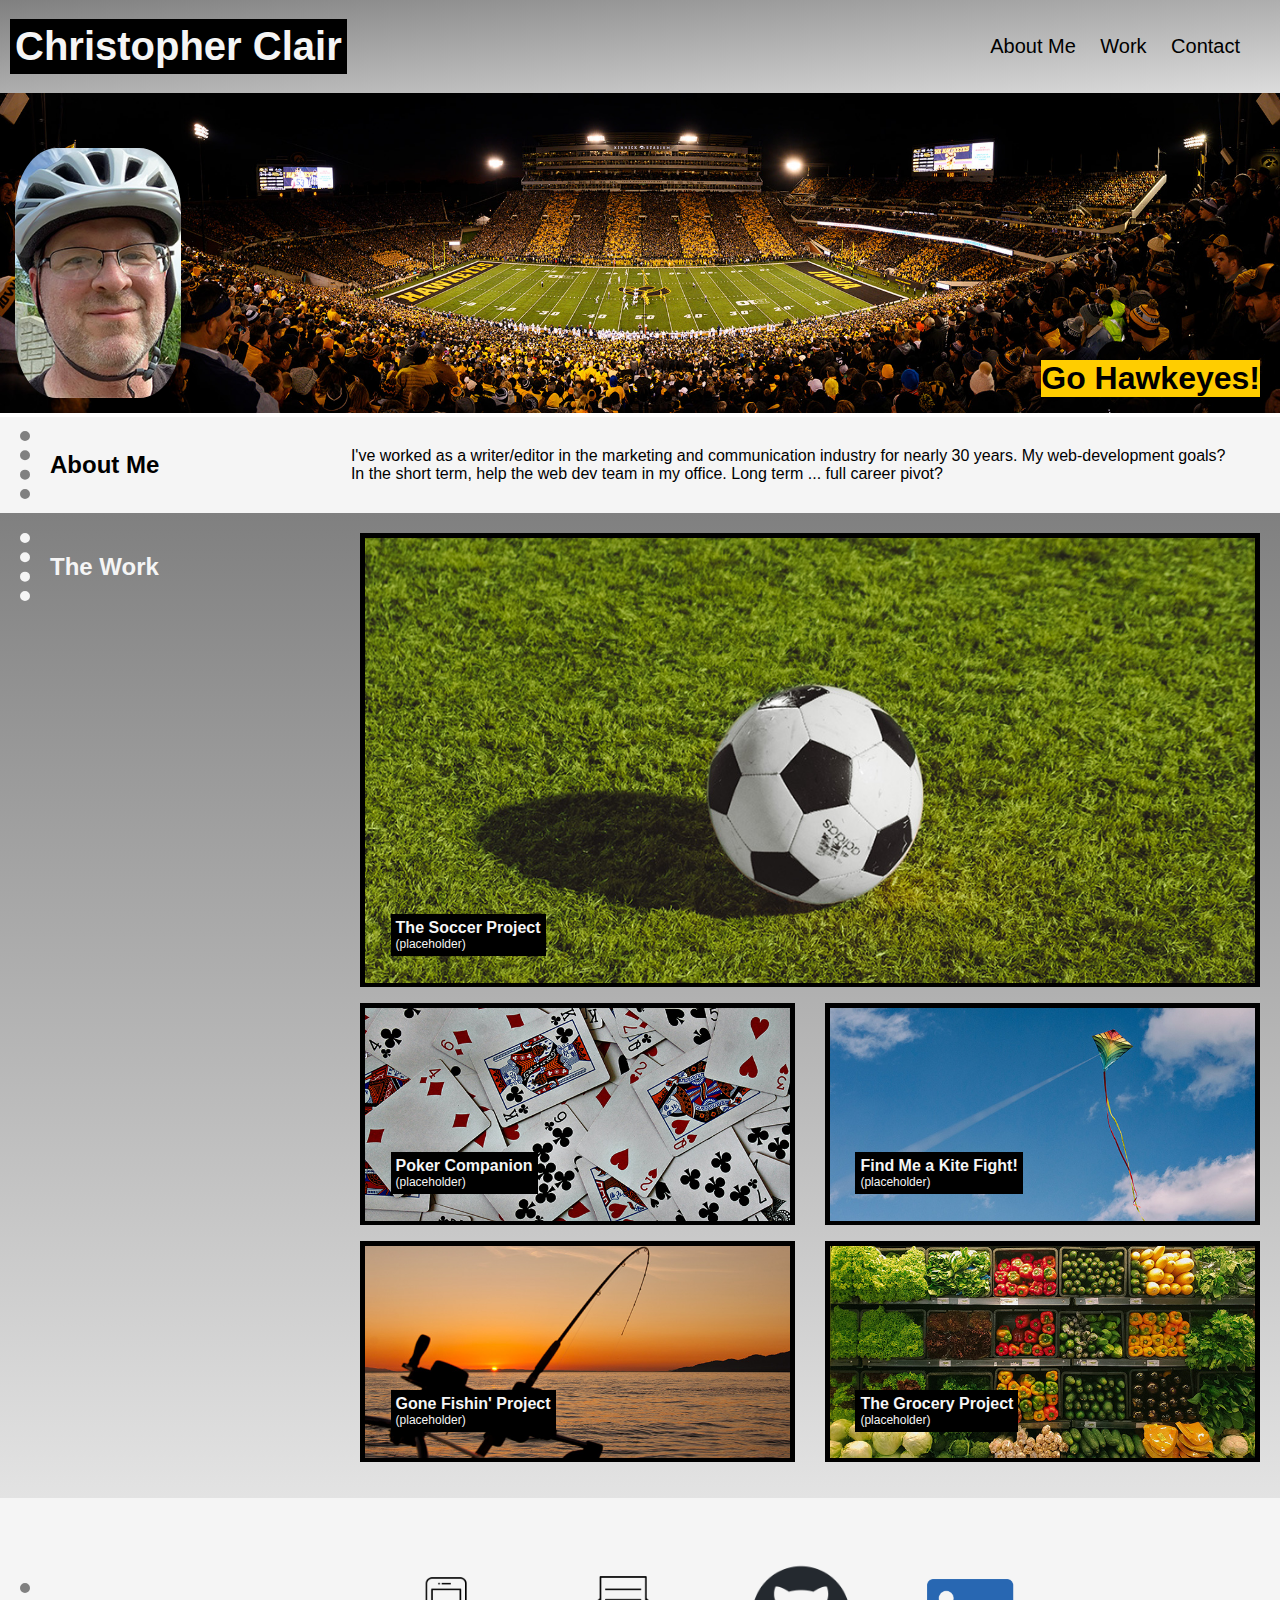
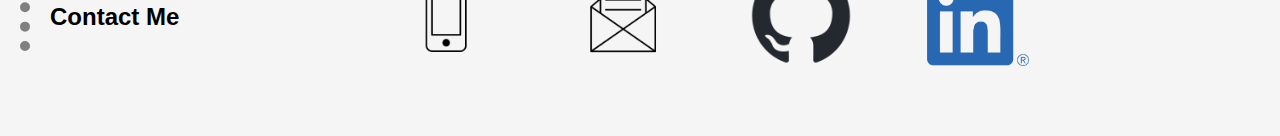
==== commit 949fe406: "Added placeholder landing page to the mix" ====
--- a/index.html
+++ b/index.html
@@ -14,7 +14,7 @@
             <li><a href="#about-me">About Me</a></li>
             <li><a href="#work-samples">Work</a></li>
             <li><a href="#contact-me">Contact</a></li>
-            <li><a href="#">Résumé</a></li>
+            <!-- <li><a href="#">Résumé</a></li> -->
         </ul>
     </header>
 
@@ -41,7 +41,7 @@
 
     <section id="work-samples" class="work-samples">
         <article class="card-primary">
-            <a href="#"><img src="assets/images/wesley-tingey-dKCKiC0BQtU-unsplash.jpg" alt="soccer ball on the pitch">
+            <a href="placeholder-page.html"><img src="assets/images/wesley-tingey-dKCKiC0BQtU-unsplash.jpg" alt="soccer ball on the pitch">
                 <div class="work-caption">
                     <h3>The Soccer Project</h3>
                     <p>(placeholder)</p>
@@ -50,7 +50,7 @@
         </article>
     
         <article class="card-smaller">
-            <a href="#"><img src="assets/images/amanda-jones-P787-xixGio-unsplash.jpg" alt="playing cards face up and scattered">
+            <a href="placeholder-page.html"><img src="assets/images/amanda-jones-P787-xixGio-unsplash.jpg" alt="playing cards face up and scattered">
                 <div class="work-caption">
                     <h3>Poker Companion</h3>
                     <p>(placeholder)</p>
@@ -59,7 +59,7 @@
         </article>
 
         <article class="card-smaller">
-                    <a href="https://stories.uiowa.edu"><img src="assets/images/aaron-burden-O0p6aV9Go3Y-unsplash.jpg" alt="a kite flying in a sky with a few clouds">
+                    <a href="placeholder-page.html"><img src="assets/images/aaron-burden-O0p6aV9Go3Y-unsplash.jpg" alt="a kite flying in a sky with a few clouds">
                         <div class="work-caption">
                         <h3>Find Me a Kite Fight!</h3>
                         <p>(placeholder)</p>
@@ -67,7 +67,7 @@
                     </a>
                     </article>
                 <article class="card-smaller">
-                    <a href="#"><img src="assets/images/james-wheeler-HJhGcU_IbsQ-unsplash.jpg" alt="an angled fishing rod with a lake and a sunset as the backdrop">
+                    <a href="placeholder-page.html"><img src="assets/images/james-wheeler-HJhGcU_IbsQ-unsplash.jpg" alt="an angled fishing rod with a lake and a sunset as the backdrop">
                     <div class="work-caption">
                         <h3>Gone Fishin' Project</h3>
                         <p>(placeholder)</p>
@@ -75,7 +75,7 @@
                     </a>
                     </article>
                 <article class="card-smaller">
-                    <a href="#"><img src="assets/images/nrd-D6Tu_L3chLE-unsplash.jpg" alt="the produce section of a grocery store">
+                    <a href="placeholder-page.html"><img src="assets/images/nrd-D6Tu_L3chLE-unsplash.jpg" alt="the produce section of a grocery store">
                     <div class="work-caption">
                         <h3>The Grocery Project</h3>
                         <p>(placeholder)</p>
--- a/assets/css/style.css
+++ b/assets/css/style.css
@@ -164,6 +164,7 @@
 
 .card-primary img, .card-smaller img {
     width: 100%;
+    margin-bottom: -5px;
 }
 
 .card-primary a, .card-smaller a {
@@ -213,7 +214,7 @@
     position: absolute;
     left: 5px;
     bottom: -50px;
-    min-width: 50px;
+    min-width: 40px;
     border: 1px gray solid;
     background-color: gray;
     padding: 12px;
